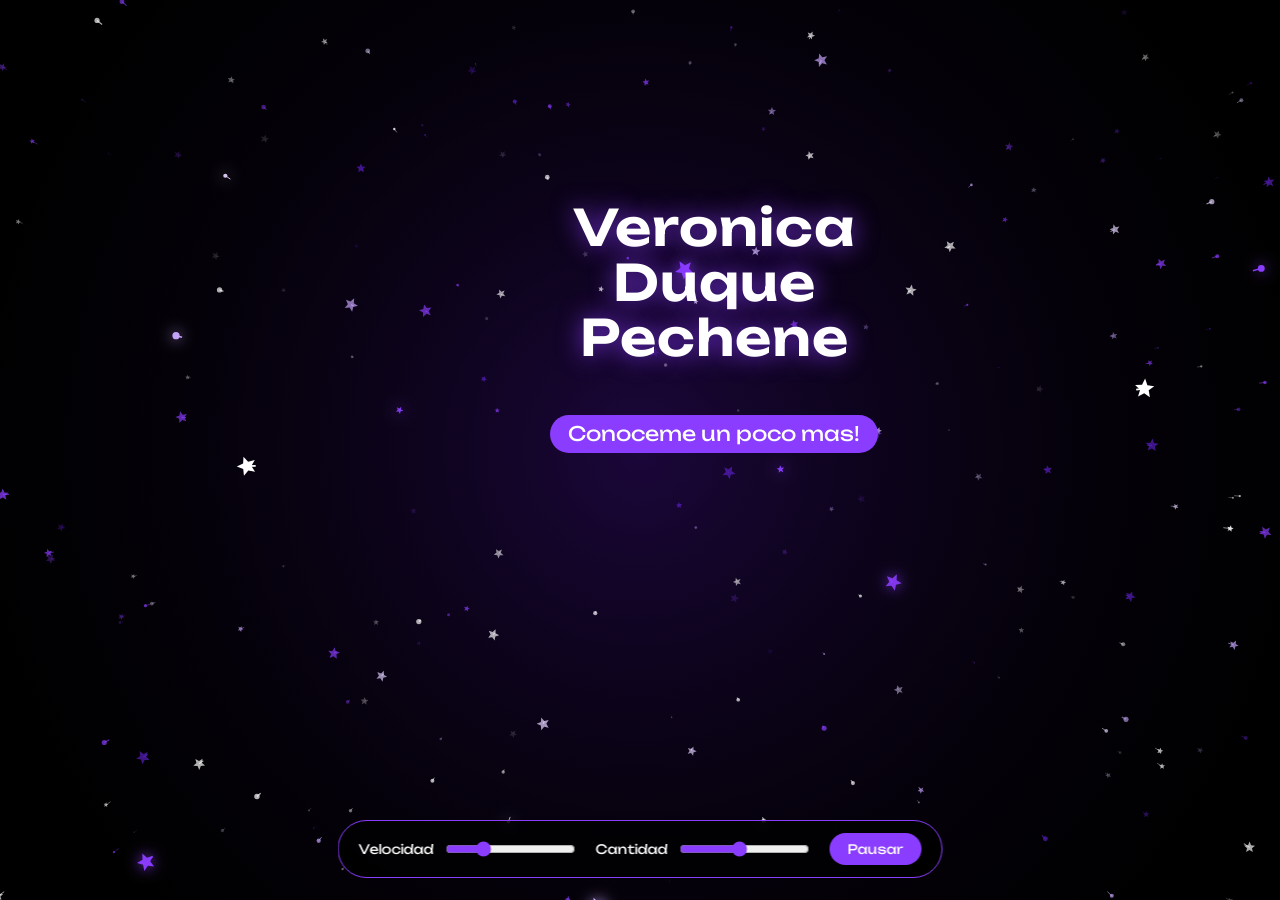
==== index.html @ 6e382317 "Primer commit" ====
<!DOCTYPE html>
<html lang="en">
<head>
    <meta charset="UTF-8">
    <meta name="viewport" content="width=device-width, initial-scale=1.0">
    <link rel="stylesheet" href="style.css">
    <link rel="icon" type="image/png" href="VDP.png">
    <link rel="stylesheet" href="https://fonts.googleapis.com/css2?family=Unbounded:wght@300;600&display=swap">
    <title>Veronica</title>
</head>
<body>
    <canvas id="c" aria-label="Estrellas moradas y blancas volando sobre fondo negro"></canvas>
    <div class="title">Veronica<br>
        <b>Duque</b><br>
        <b>Pechene</b><br>
        <button id="next" type="button"><a href="me/index.html">Conoceme un poco mas!</a></button>
    </div>
    <button id="next" type="button">Pausar</button>
    <div class="panel">
        <label>Velocidad <input id="speed" type="range" min="0.2" max="4" step="0.1" value="1.2"></label>
        <label>Cantidad <input id="count" type="range" min="60" max="500" step="10" value="260"></label>
        <button id="pause" type="button">Pausar</button>
    </div>
</body>
<script src="main.js"></script>
</html>
---- style.css ----
:root{
  color-scheme: dark;
  box-sizing: border-box;
  padding-top: env(safe-area-inset-top, 0px);
  padding-bottom: env(safe-area-inset-bottom, 0px);
  --black:#000000; --white:#ffffff; --purple:#8b3dff; --lilac:#c9a8ff; --deep:#2a0a5e;
}
html{scroll-padding-top: env(safe-area-inset-top, 0px); height:100%}
*,*::before,*::after{box-sizing:inherit}
body{
  margin:0; height:100%; background:var(--black); color:var(--white);
  font-family:"Unbounded", "Segoe UI", system-ui, sans-serif; overflow:hidden;
}
canvas{position:fixed; inset:0; width:100%; height:100%; display:block}
.title{
  position:fixed; 
  left:550px; 
  top:calc(200px + env(safe-area-inset-top, 0px));
  font-weight:600; 
  font-size:clamp(50px, 4vw, 34px); 
  text-align: center;
  letter-spacing:.02em; 
  line-height:1.1;
  pointer-events:none; 
  text-shadow:0 0 24px rgba(139,61,255,.8);
}
.title b{
    font-weight:600
}

.title button{
  display:block;
  margin-top:50px;
  margin-left: 0px;
  font-size:20px;
  font-weight:400;
  letter-spacing:0;
  align-items: center;
  text-shadow:none;
  pointer-events:auto;
}

#next a {
  text-decoration: none;
  color: inherit;
}

.panel{
  position:fixed; left:50%; transform:translateX(-50%);
  bottom:calc(22px + env(safe-area-inset-bottom, 0px));
  display:flex; align-items:center; gap:18px; flex-wrap:wrap; justify-content:center;
  padding:12px 20px; border:1px solid var(--purple); border-radius:999px;
  background:rgba(0,0,0,.72); backdrop-filter:blur(6px); max-width:calc(100% - 32px);
  font-size:13px;
}
.panel label{display:flex; align-items:center; gap:10px}
input[type=range]{accent-color:var(--purple); width:130px}
button{
  font:inherit; color:var(--white); background:var(--purple); border:0; border-radius:999px;
  padding:8px 18px; cursor:pointer;
}
button:hover{background:#a066ff}
button:focus-visible, input:focus-visible{outline:2px solid var(--white); outline-offset:3px}
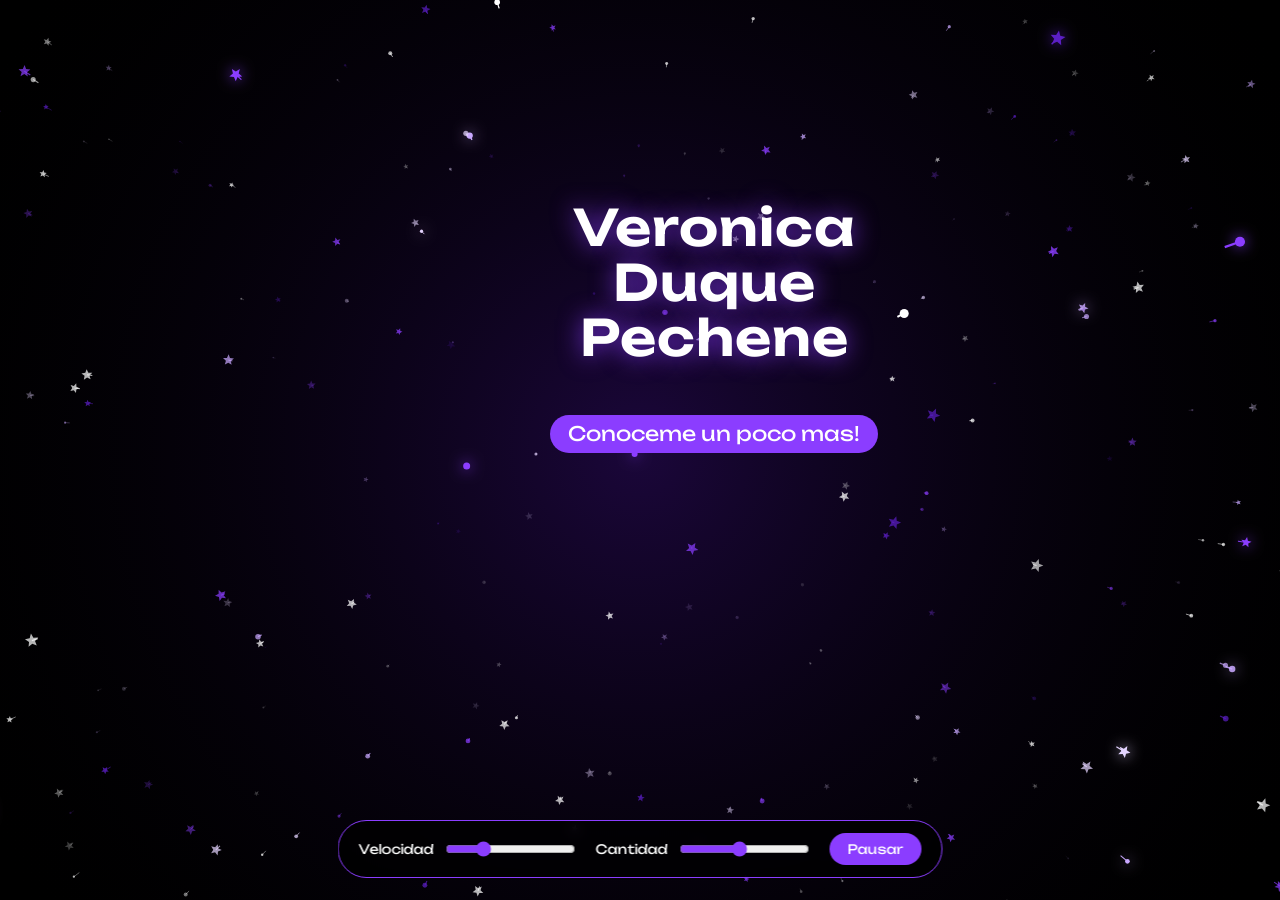
==== commit 9422440b: "Add files via upload" ====
--- a/index.html
+++ b/index.html
@@ -1,26 +1,26 @@
-<!DOCTYPE html>
-<html lang="en">
-<head>
-    <meta charset="UTF-8">
-    <meta name="viewport" content="width=device-width, initial-scale=1.0">
-    <link rel="stylesheet" href="style.css">
-    <link rel="icon" type="image/png" href="VDP.png">
-    <link rel="stylesheet" href="https://fonts.googleapis.com/css2?family=Unbounded:wght@300;600&display=swap">
-    <title>Veronica</title>
-</head>
-<body>
-    <canvas id="c" aria-label="Estrellas moradas y blancas volando sobre fondo negro"></canvas>
-    <div class="title">Veronica<br>
-        <b>Duque</b><br>
-        <b>Pechene</b><br>
-        <button id="next" type="button"><a href="me/index.html">Conoceme un poco mas!</a></button>
-    </div>
-    <button id="next" type="button">Pausar</button>
-    <div class="panel">
-        <label>Velocidad <input id="speed" type="range" min="0.2" max="4" step="0.1" value="1.2"></label>
-        <label>Cantidad <input id="count" type="range" min="60" max="500" step="10" value="260"></label>
-        <button id="pause" type="button">Pausar</button>
-    </div>
-</body>
-<script src="main.js"></script>
+<!DOCTYPE html>
+<html lang="en">
+<head>
+    <meta charset="UTF-8">
+    <meta name="viewport" content="width=device-width, initial-scale=1.0">
+    <link rel="stylesheet" href="style.css">
+    <link rel="icon" type="image/png" href="VDP.png">
+    <link rel="stylesheet" href="https://fonts.googleapis.com/css2?family=Unbounded:wght@300;600&display=swap">
+    <title>Veronica</title>
+</head>
+<body>
+    <canvas id="c" aria-label="Estrellas moradas y blancas volando sobre fondo negro"></canvas>
+    <div class="title">Veronica<br>
+        <b>Duque</b><br>
+        <b>Pechene</b><br>
+        <button id="next" type="button"><a href="me/index.html">Conoceme un poco mas!</a></button>
+    </div>
+    <button id="next" type="button">Pausar</button>
+    <div class="panel">
+        <label>Velocidad <input id="speed" type="range" min="0.2" max="4" step="0.1" value="1.2"></label>
+        <label>Cantidad <input id="count" type="range" min="60" max="500" step="10" value="260"></label>
+        <button id="pause" type="button">Pausar</button>
+    </div>
+</body>
+<script src="main.js"></script>
 </html>
--- a/style.css
+++ b/style.css
@@ -1,63 +1,63 @@
-:root{
-  color-scheme: dark;
-  box-sizing: border-box;
-  padding-top: env(safe-area-inset-top, 0px);
-  padding-bottom: env(safe-area-inset-bottom, 0px);
-  --black:#000000; --white:#ffffff; --purple:#8b3dff; --lilac:#c9a8ff; --deep:#2a0a5e;
-}
-html{scroll-padding-top: env(safe-area-inset-top, 0px); height:100%}
-*,*::before,*::after{box-sizing:inherit}
-body{
-  margin:0; height:100%; background:var(--black); color:var(--white);
-  font-family:"Unbounded", "Segoe UI", system-ui, sans-serif; overflow:hidden;
-}
-canvas{position:fixed; inset:0; width:100%; height:100%; display:block}
-.title{
-  position:fixed; 
-  left:550px; 
-  top:calc(200px + env(safe-area-inset-top, 0px));
-  font-weight:600; 
-  font-size:clamp(50px, 4vw, 34px); 
-  text-align: center;
-  letter-spacing:.02em; 
-  line-height:1.1;
-  pointer-events:none; 
-  text-shadow:0 0 24px rgba(139,61,255,.8);
-}
-.title b{
-    font-weight:600
-}
-
-.title button{
-  display:block;
-  margin-top:50px;
-  margin-left: 0px;
-  font-size:20px;
-  font-weight:400;
-  letter-spacing:0;
-  align-items: center;
-  text-shadow:none;
-  pointer-events:auto;
-}
-
-#next a {
-  text-decoration: none;
-  color: inherit;
-}
-
-.panel{
-  position:fixed; left:50%; transform:translateX(-50%);
-  bottom:calc(22px + env(safe-area-inset-bottom, 0px));
-  display:flex; align-items:center; gap:18px; flex-wrap:wrap; justify-content:center;
-  padding:12px 20px; border:1px solid var(--purple); border-radius:999px;
-  background:rgba(0,0,0,.72); backdrop-filter:blur(6px); max-width:calc(100% - 32px);
-  font-size:13px;
-}
-.panel label{display:flex; align-items:center; gap:10px}
-input[type=range]{accent-color:var(--purple); width:130px}
-button{
-  font:inherit; color:var(--white); background:var(--purple); border:0; border-radius:999px;
-  padding:8px 18px; cursor:pointer;
-}
-button:hover{background:#a066ff}
+:root{
+  color-scheme: dark;
+  box-sizing: border-box;
+  padding-top: env(safe-area-inset-top, 0px);
+  padding-bottom: env(safe-area-inset-bottom, 0px);
+  --black:#000000; --white:#ffffff; --purple:#8b3dff; --lilac:#c9a8ff; --deep:#2a0a5e;
+}
+html{scroll-padding-top: env(safe-area-inset-top, 0px); height:100%}
+*,*::before,*::after{box-sizing:inherit}
+body{
+  margin:0; height:100%; background:var(--black); color:var(--white);
+  font-family:"Unbounded", "Segoe UI", system-ui, sans-serif; overflow:hidden;
+}
+canvas{position:fixed; inset:0; width:100%; height:100%; display:block}
+.title{
+  position:fixed; 
+  left:550px; 
+  top:calc(200px + env(safe-area-inset-top, 0px));
+  font-weight:600; 
+  font-size:clamp(50px, 4vw, 34px); 
+  text-align: center;
+  letter-spacing:.02em; 
+  line-height:1.1;
+  pointer-events:none; 
+  text-shadow:0 0 24px rgba(139,61,255,.8);
+}
+.title b{
+    font-weight:600
+}
+
+.title button{
+  display:block;
+  margin-top:50px;
+  margin-left: 0px;
+  font-size:20px;
+  font-weight:400;
+  letter-spacing:0;
+  align-items: center;
+  text-shadow:none;
+  pointer-events:auto;
+}
+
+#next a {
+  text-decoration: none;
+  color: inherit;
+}
+
+.panel{
+  position:fixed; left:50%; transform:translateX(-50%);
+  bottom:calc(22px + env(safe-area-inset-bottom, 0px));
+  display:flex; align-items:center; gap:18px; flex-wrap:wrap; justify-content:center;
+  padding:12px 20px; border:1px solid var(--purple); border-radius:999px;
+  background:rgba(0,0,0,.72); backdrop-filter:blur(6px); max-width:calc(100% - 32px);
+  font-size:13px;
+}
+.panel label{display:flex; align-items:center; gap:10px}
+input[type=range]{accent-color:var(--purple); width:130px}
+button{
+  font:inherit; color:var(--white); background:var(--purple); border:0; border-radius:999px;
+  padding:8px 18px; cursor:pointer;
+}
+button:hover{background:#a066ff}
 button:focus-visible, input:focus-visible{outline:2px solid var(--white); outline-offset:3px}
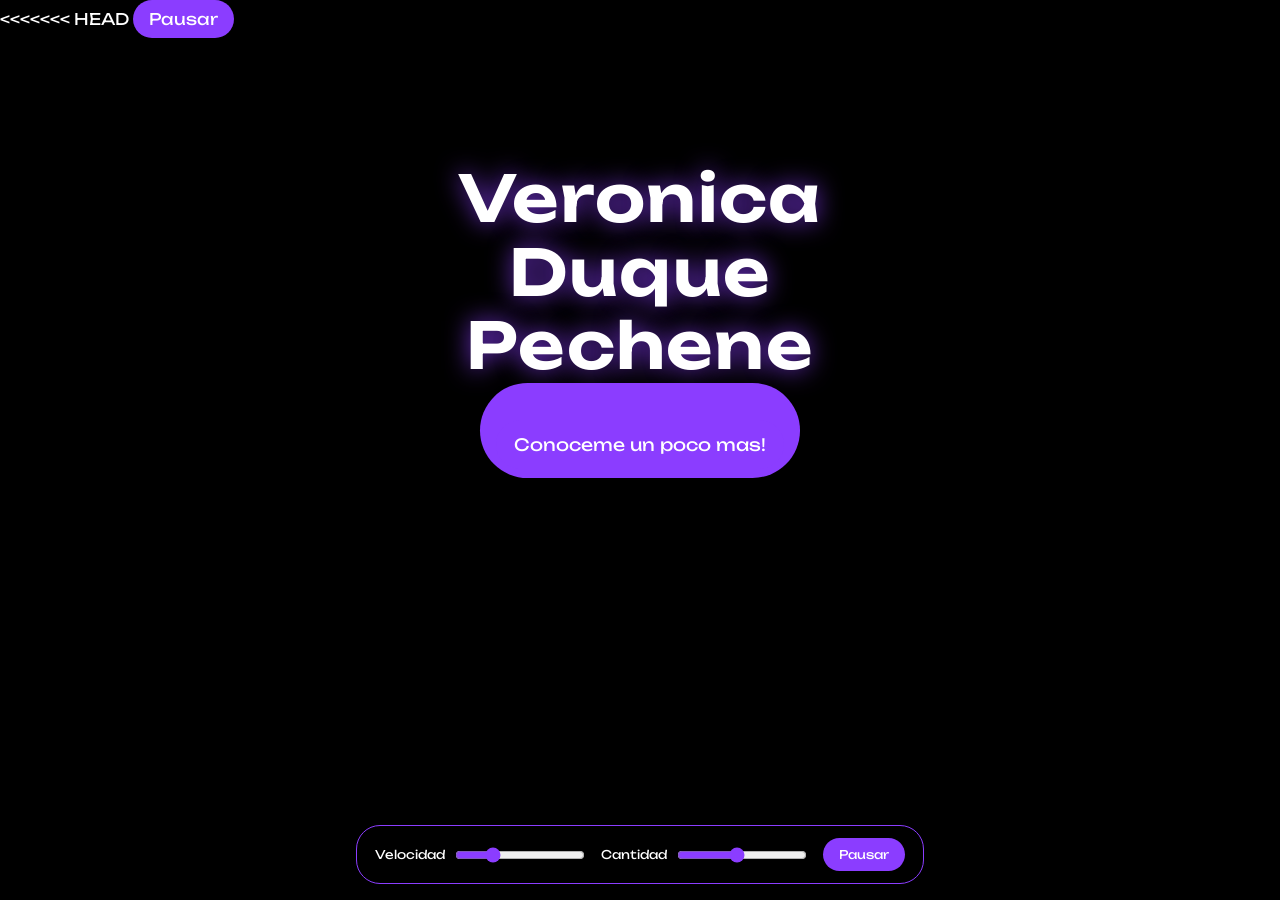
==== commit a2788bed: "holi" ====
--- a/index.html
+++ b/index.html
@@ -1,26 +1,27 @@
-<!DOCTYPE html>
-<html lang="en">
-<head>
-    <meta charset="UTF-8">
-    <meta name="viewport" content="width=device-width, initial-scale=1.0">
-    <link rel="stylesheet" href="style.css">
-    <link rel="icon" type="image/png" href="VDP.png">
-    <link rel="stylesheet" href="https://fonts.googleapis.com/css2?family=Unbounded:wght@300;600&display=swap">
-    <title>Veronica</title>
-</head>
-<body>
-    <canvas id="c" aria-label="Estrellas moradas y blancas volando sobre fondo negro"></canvas>
-    <div class="title">Veronica<br>
-        <b>Duque</b><br>
-        <b>Pechene</b><br>
-        <button id="next" type="button"><a href="me/index.html">Conoceme un poco mas!</a></button>
-    </div>
-    <button id="next" type="button">Pausar</button>
-    <div class="panel">
-        <label>Velocidad <input id="speed" type="range" min="0.2" max="4" step="0.1" value="1.2"></label>
-        <label>Cantidad <input id="count" type="range" min="60" max="500" step="10" value="260"></label>
-        <button id="pause" type="button">Pausar</button>
-    </div>
-</body>
-<script src="main.js"></script>
+<<<<<<< HEAD
+<!DOCTYPE html>
+<html lang="en">
+<head>
+    <meta charset="UTF-8">
+    <meta name="viewport" content="width=device-width, initial-scale=1.0">
+    <link rel="stylesheet" href="style.css">
+    <link rel="icon" type="image/png" href="VDP.png">
+    <link rel="stylesheet" href="https://fonts.googleapis.com/css2?family=Unbounded:wght@300;600&display=swap">
+    <title>Veronica</title>
+</head>
+<body>
+    <canvas id="c" aria-label="Estrellas moradas y blancas volando sobre fondo negro"></canvas>
+    <div class="title">Veronica<br>
+        <b>Duque</b><br>
+        <b>Pechene</b><br>
+        <button id="next" type="button"><a href="me/index.html">Conoceme un poco mas!</a></button>
+    </div>
+    <button id="next" type="button">Pausar</button>
+    <div class="panel">
+        <label>Velocidad <input id="speed" type="range" min="0.2" max="4" step="0.1" value="1.2"></label>
+        <label>Cantidad <input id="count" type="range" min="60" max="500" step="10" value="260"></label>
+        <button id="pause" type="button">Pausar</button>
+    </div>
+</body>
+<script src="main.js"></script>
 </html>
--- a/style.css
+++ b/style.css
@@ -1,63 +1,201 @@
-:root{
-  color-scheme: dark;
-  box-sizing: border-box;
-  padding-top: env(safe-area-inset-top, 0px);
-  padding-bottom: env(safe-area-inset-bottom, 0px);
-  --black:#000000; --white:#ffffff; --purple:#8b3dff; --lilac:#c9a8ff; --deep:#2a0a5e;
-}
-html{scroll-padding-top: env(safe-area-inset-top, 0px); height:100%}
-*,*::before,*::after{box-sizing:inherit}
-body{
-  margin:0; height:100%; background:var(--black); color:var(--white);
-  font-family:"Unbounded", "Segoe UI", system-ui, sans-serif; overflow:hidden;
-}
-canvas{position:fixed; inset:0; width:100%; height:100%; display:block}
-.title{
-  position:fixed; 
-  left:550px; 
-  top:calc(200px + env(safe-area-inset-top, 0px));
-  font-weight:600; 
-  font-size:clamp(50px, 4vw, 34px); 
-  text-align: center;
-  letter-spacing:.02em; 
-  line-height:1.1;
-  pointer-events:none; 
-  text-shadow:0 0 24px rgba(139,61,255,.8);
-}
-.title b{
-    font-weight:600
-}
-
-.title button{
-  display:block;
-  margin-top:50px;
-  margin-left: 0px;
-  font-size:20px;
-  font-weight:400;
-  letter-spacing:0;
-  align-items: center;
-  text-shadow:none;
-  pointer-events:auto;
-}
-
-#next a {
-  text-decoration: none;
-  color: inherit;
-}
-
-.panel{
-  position:fixed; left:50%; transform:translateX(-50%);
-  bottom:calc(22px + env(safe-area-inset-bottom, 0px));
-  display:flex; align-items:center; gap:18px; flex-wrap:wrap; justify-content:center;
-  padding:12px 20px; border:1px solid var(--purple); border-radius:999px;
-  background:rgba(0,0,0,.72); backdrop-filter:blur(6px); max-width:calc(100% - 32px);
-  font-size:13px;
-}
-.panel label{display:flex; align-items:center; gap:10px}
-input[type=range]{accent-color:var(--purple); width:130px}
-button{
-  font:inherit; color:var(--white); background:var(--purple); border:0; border-radius:999px;
-  padding:8px 18px; cursor:pointer;
-}
-button:hover{background:#a066ff}
-button:focus-visible, input:focus-visible{outline:2px solid var(--white); outline-offset:3px}+
+:root {
+  color-scheme: dark;
+  box-sizing: border-box;
+
+  --black: #000;
+  --white: #fff;
+  --purple: #8b3dff;
+  --lilac: #c9a8ff;
+  --deep: #2a0a5e;
+}
+
+*,
+*::before,
+*::after {
+  box-sizing: border-box;
+}
+
+html {
+  min-height: 100%;
+  scroll-padding-top: env(safe-area-inset-top, 0px);
+}
+
+body {
+  margin: 0;
+  min-height: 100vh;
+  min-height: 100dvh;
+  background: var(--black);
+  color: var(--white);
+  font-family: "Unbounded", "Segoe UI", system-ui, sans-serif;
+  overflow: hidden;
+}
+
+canvas {
+  position: fixed;
+  inset: 0;
+  width: 100%;
+  height: 100%;
+  display: block;
+  z-index: 0;
+}
+
+.title {
+  position: fixed;
+  z-index: 1;
+
+  left: 50%;
+  top: max(60px, calc(18vh + env(safe-area-inset-top, 0px)));
+  transform: translateX(-50%);
+
+  width: calc(100% - 32px);
+  max-width: 700px;
+
+  font-weight: 600;
+  font-size: clamp(32px, 6vw, 64px);
+  text-align: center;
+  letter-spacing: 0.02em;
+  line-height: 1.15;
+
+  text-shadow: 0 0 24px rgba(139, 61, 255, 0.8);
+  pointer-events: none;
+}
+
+.title b {
+  font-weight: 600;
+}
+
+.title a {
+  display: inline-block;
+  margin-top: 28px;
+  max-width: 100%;
+
+  color: var(--white);
+  background: var(--purple);
+  padding: 12px 18px;
+  border-radius: 999px;
+
+  font-family: inherit;
+  font-size: clamp(12px, 2vw, 17px);
+  font-weight: 400;
+  line-height: 1.5;
+  letter-spacing: 0;
+  text-decoration: none;
+  overflow-wrap: anywhere;
+
+  pointer-events: auto;
+}
+
+.title a:hover {
+  background: #a066ff;
+}
+
+.panel {
+  position: fixed;
+  z-index: 2;
+
+  left: 50%;
+  bottom: calc(16px + env(safe-area-inset-bottom, 0px));
+  transform: translateX(-50%);
+
+  display: flex;
+  align-items: center;
+  justify-content: center;
+  flex-wrap: wrap;
+  gap: 14px;
+
+  width: max-content;
+  max-width: calc(100% - 24px);
+  padding: 12px 18px;
+
+  border: 1px solid var(--purple);
+  border-radius: 24px;
+  background: rgba(0, 0, 0, 0.78);
+  backdrop-filter: blur(6px);
+
+  font-size: 12px;
+}
+
+.panel label {
+  display: flex;
+  align-items: center;
+  justify-content: space-between;
+  gap: 8px;
+}
+
+input[type="range"] {
+  accent-color: var(--purple);
+  width: clamp(75px, 12vw, 130px);
+  max-width: 100%;
+}
+
+button {
+  font: inherit;
+  color: var(--white);
+  background: var(--purple);
+  border: 0;
+  border-radius: 999px;
+  padding: 9px 16px;
+  cursor: pointer;
+}
+
+button:hover {
+  background: #a066ff;
+}
+
+button:focus-visible,
+input:focus-visible,
+a:focus-visible {
+  outline: 2px solid var(--white);
+  outline-offset: 3px;
+}
+
+/* Celulares */
+@media (max-width: 600px) {
+  .title {
+    top: max(70px, calc(14vh + env(safe-area-inset-top, 0px)));
+    font-size: clamp(30px, 9vw, 48px);
+    width: calc(100% - 24px);
+  }
+
+  .title a {
+    margin-top: 22px;
+    font-size: 12px;
+    padding: 11px 14px;
+  }
+
+  .panel {
+    width: calc(100% - 24px);
+    max-width: 360px;
+    gap: 12px;
+    padding: 14px;
+    border-radius: 20px;
+    font-size: 11px;
+  }
+
+  .panel label {
+    width: 100%;
+  }
+
+  input[type="range"] {
+    width: 45%;
+  }
+}
+
+/* Pantallas muy pequeñas o con poca altura */
+@media (max-width: 360px), (max-height: 500px) {
+  .title {
+    top: 35px;
+    font-size: clamp(26px, 8vw, 36px);
+  }
+
+  .title a {
+    margin-top: 12px;
+  }
+
+  .panel {
+    gap: 8px;
+    padding: 10px;
+    bottom: calc(8px + env(safe-area-inset-bottom, 0px));
+  }
+}
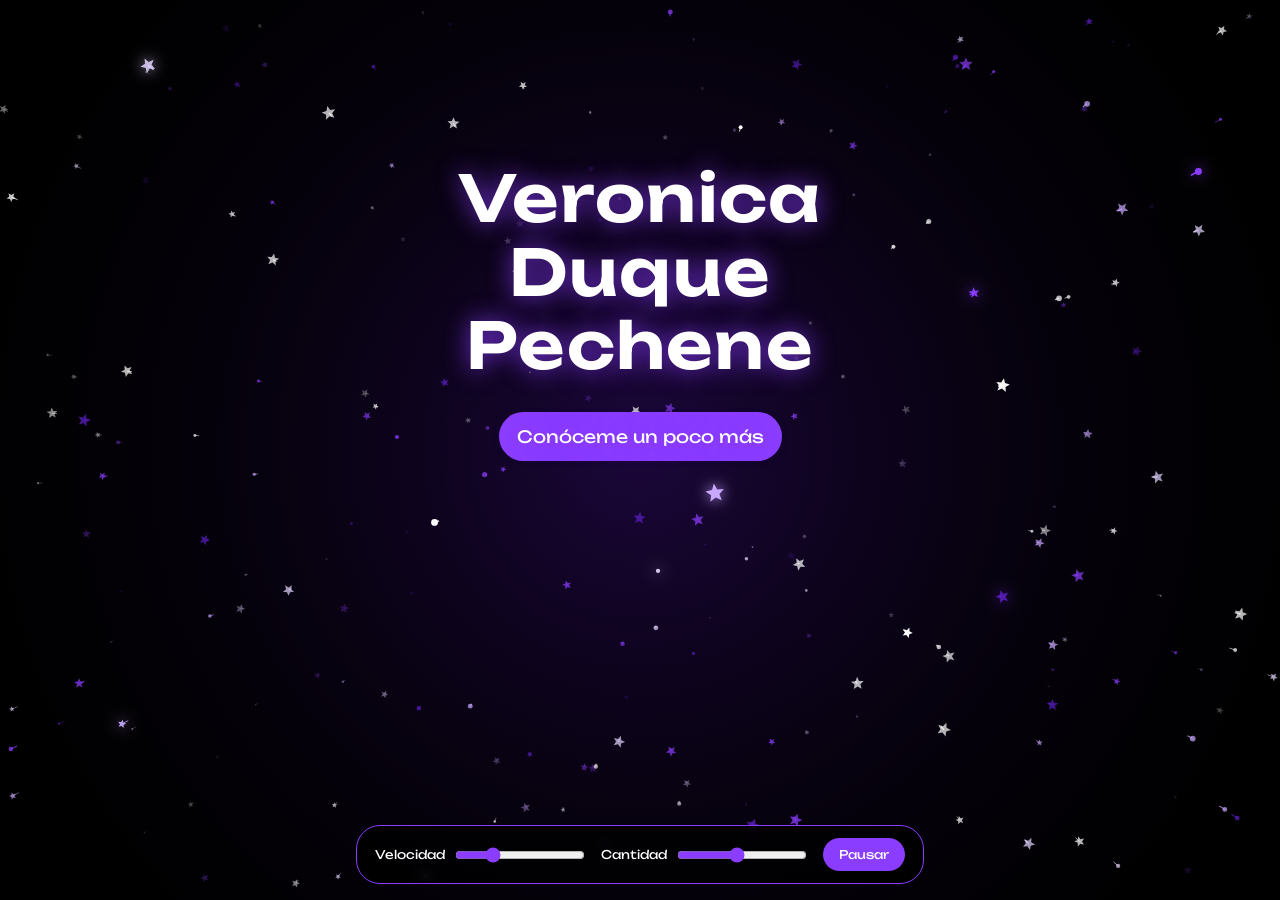
==== commit 94d32752: "hola" ====
--- a/index.html
+++ b/index.html
@@ -1,4 +1,3 @@
-<<<<<<< HEAD
 <!DOCTYPE html>
 <html lang="en">
 <head>
@@ -14,7 +13,9 @@
     <div class="title">Veronica<br>
         <b>Duque</b><br>
         <b>Pechene</b><br>
-        <button id="next" type="button"><a href="me/index.html">Conoceme un poco mas!</a></button>
+        <a class="btn-link" href="me/index.html">
+    Conóceme un poco más
+</a>
     </div>
     <button id="next" type="button">Pausar</button>
     <div class="panel">
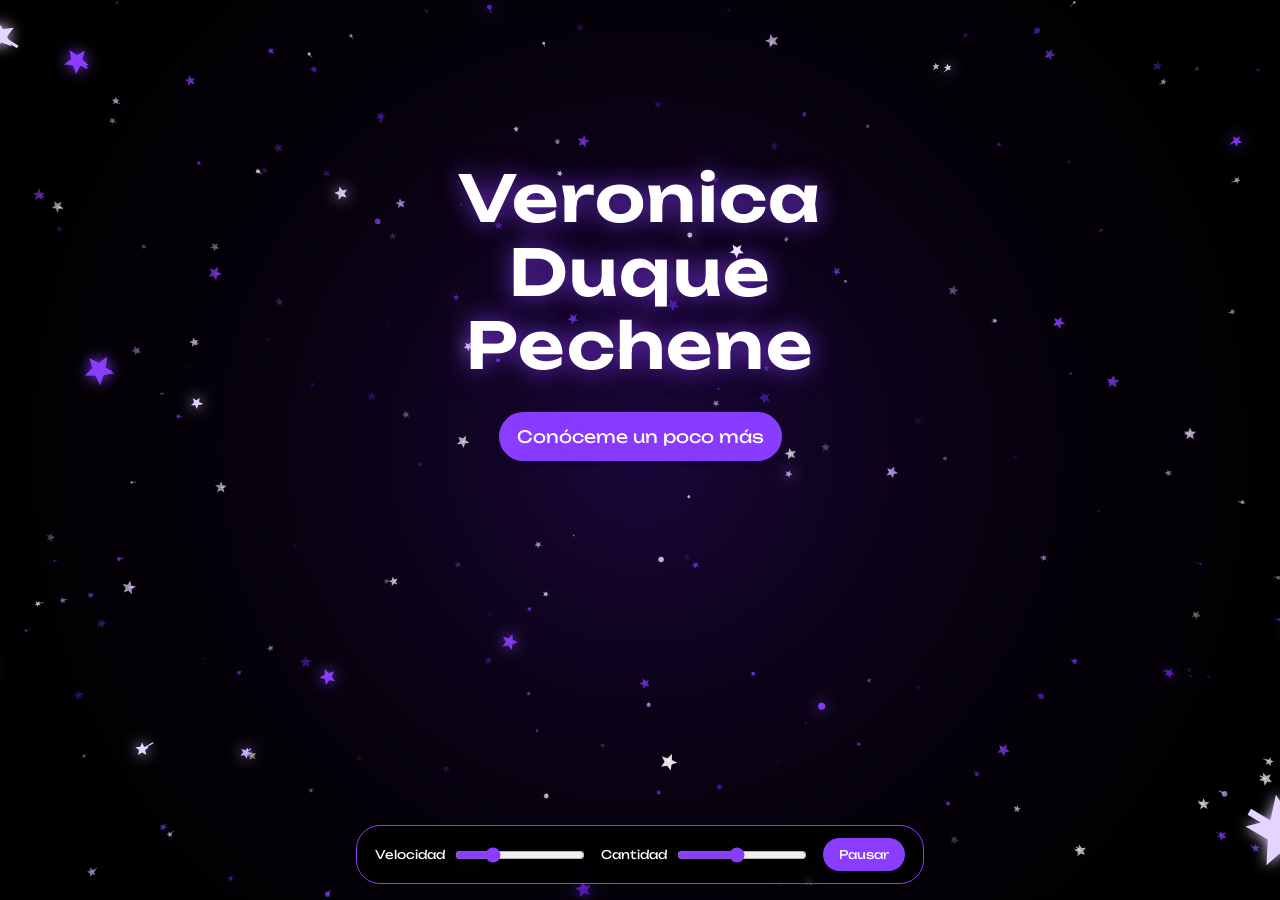
==== commit 8ff8cc7b: "hola" ====
--- a/index.html
+++ b/index.html
@@ -17,7 +17,6 @@
     Conóceme un poco más
 </a>
     </div>
-    <button id="next" type="button">Pausar</button>
     <div class="panel">
         <label>Velocidad <input id="speed" type="range" min="0.2" max="4" step="0.1" value="1.2"></label>
         <label>Cantidad <input id="count" type="range" min="60" max="500" step="10" value="260"></label>
